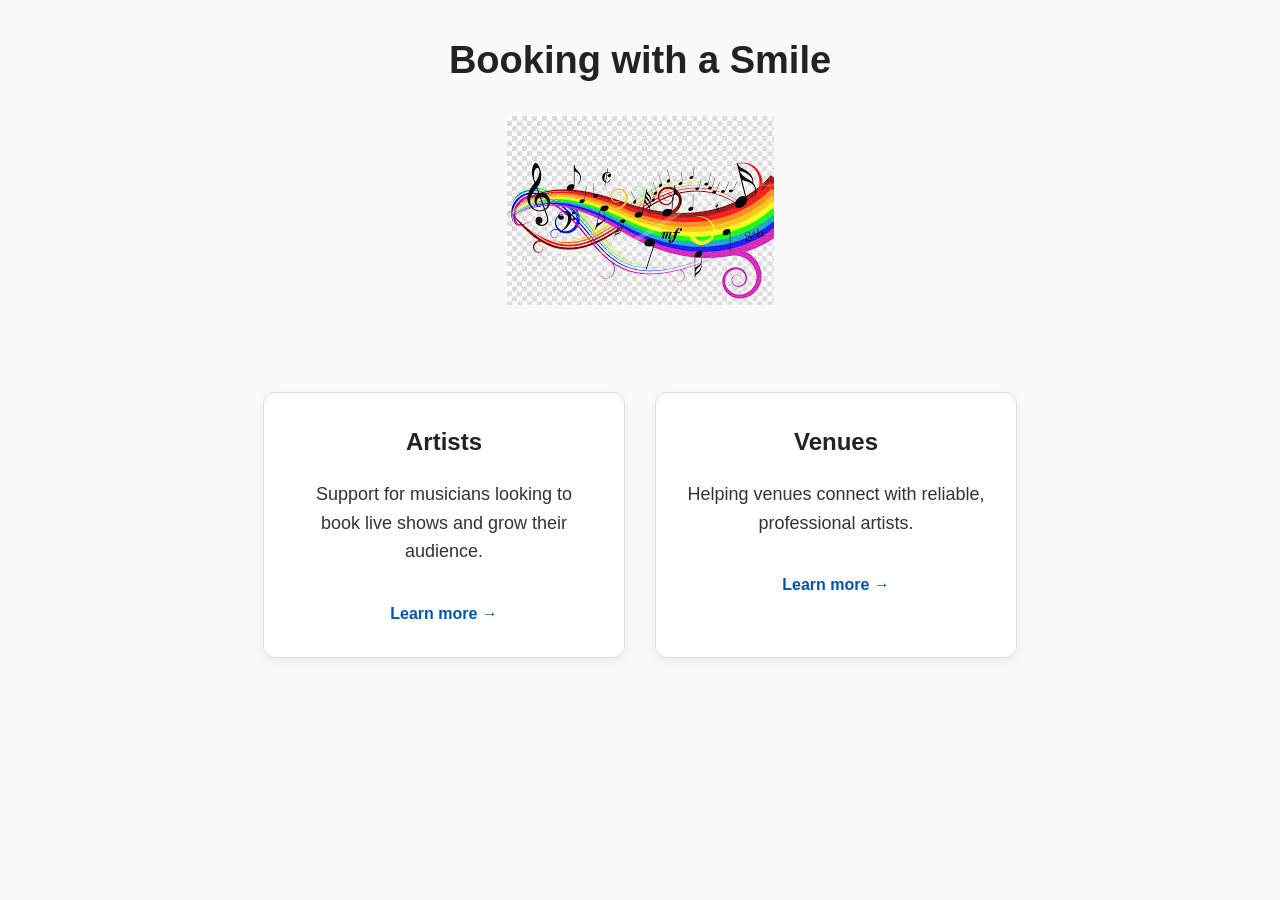
==== index.html @ a3db4158 "Add files via upload" ====
<!DOCTYPE html>
<html lang="en">
<head>
  <meta charset="UTF-8">
  <title>Booking with a Smile</title>
</head>
<body>

<h1>Booking with a Smile</h1>
<img src="images/booking-with-a-smile.jpg" alt="Booking with a Smile">
<section class="card-container">

  <div class="card">
    <h2>Artists</h2>
    <p>Support for musicians looking to book live shows and grow their audience.</p>
    <a href="artists.html">Learn more →</a>
  </div>

  <div class="card">
    <h2>Venues</h2>
    <p>Helping venues connect with reliable, professional artists.</p>
    <a href="venues.html">Learn more →</a>
  </div>

</section>
</section>
<link rel="stylesheet" href="style.css">
---- style.css ----
/* ---------- General Page Styles ---------- */
body {
    background-color: #f0f4f8;   /* light background for readability */
    font-family: Arial, sans-serif;
    text-align: center;           /* centers everything horizontally */
    margin: 0;                    /* removes default browser margin */
    padding: 20px;                /* adds space around content */
}

/* ---------- Headings ---------- */
h1 {
    font-size: 38px;              /* slightly larger */
    font-weight: bold;
    margin-bottom: 25px;
    color: #1f4fd8;
}

h2 {
    font-size: 28px;
    font-weight: bold;
    margin-bottom: 15px;
    color: #1f4fd8;
}
/* ---------- Paragraphs ---------- */
p {
    font-size: 18px;
    color: #333333;
    margin-bottom: 20px;
}

/* ---------- Buttons ---------- */
button {
    display: block;
    background-color: #1f4fd8;
    color: white;
    font-size: 16px;
    padding: 30px;
    margin: 40px auto;
    border: none;
    border-radius: 6px;
    cursor: pointer;
}

/* Hover effect for blue button */
button:hover {
    background-color: #163aa9;       /* darkens blue */
    transform: scale(1.05);           /* subtle pop */
    transition: all 0.3s ease;        /* smooth transition */
}

/* Special button styling (orange) */
.special {
    background-color: #ff5733;  /* orange */
    color: white;
    font-weight: bold;
    font-size: 18px;
    padding: 15px;
    border-radius: 6px;
    text-align: center;
}

button.special {
    padding: 60px;          /* large button size */
    margin-top: 150px;      /* spacing between buttons */
    font-size: 20px;
}

/* Hover effect for orange button */
button.special:hover {
    background-color: #ff8866;    /* lighter orange */
    transform: scale(1.05);
    transition: all 0.3s ease;
}

/* ---------- Header ---------- */
header {
    background-color: #a8c4ff;   /* slightly darker blue */
    padding: 30px;
    border-radius: 8px;
    box-shadow: 0 4px 6px rgba(0,0,0,0.1);
}

/* ---------- Main Section ---------- */
main {
    background-color: #f8f9fb;   /* very light gray */
    padding: 40px;
    margin-top: 50px;
    margin-bottom: 40px;
    border-radius: 8px;
    box-shadow: 0 2px 4px rgba(0,0,0,0.05);
}

/* ---------- About Section ---------- */
.about {
    text-align: center;
    margin-top: 60px;
    margin-bottom: 40px;
    padding: 20px;
}

/* ---------- Footer ---------- */
footer {
    background-color: #f0f4f8;
    padding: 20px;
    margin-top: 50px;
    border-radius: 6px;
    font-size: 14px;
    color: #666666;
    text-align: center;
    box-shadow: 0 1px 3px rgba(0,0,0,0.05);
}
nav {
    margin: 20px 0;
    font-size: 18px;
}

nav a {
    color: #1f4fd8;
    text-decoration: none;
    margin: 0 10px;
}

nav a:hover {
    text-decoration: underline;
}
.home-image {
    display: block;
    margin: 20px auto;  /* centers the image */
    max-width: 80%;     /* keeps it from being too large */
    border-radius: 8px; /* optional: rounded corners */
    box-shadow: 0 4px 6px rgba(0,0,0,0.1); /* subtle shadow */
}
.learning-list {
    list-style-type: disc;
    max-width: 500px;
    margin: 20px auto;
    text-align: left;
    font-size: 18px;
}


.contact-form {
    max-width: 500px;
    margin: 30px auto;
    text-align: left;
}

.contact-form label {
    font-weight: bold;
}

.contact-form input,
.contact-form textarea {
    width: 100%;
    padding: 10px;
    margin-top: 5px;
    border: 1px solid #cccccc;
    border-radius: 4px;
    font-size: 16px;
}

.contact-form button {
    margin-top: 15px;
    padding: 12px 20px;
    background-color: #1f4fd8;
    color: white;
    border: none;
    border-radius: 6px;
    font-size: 16px;
    cursor: pointer;
}

.contact-form button:hover {
    background-color: #163aa9;
}
.learning-list li {
    transition: background-color 0.3s ease, color 0.3s ease;
    padding: 5px;
    border-radius: 4px;
}

.learning-list li:hover {
    background-color: #dbe7f7;  /* light blue highlight */
    color: #1f4fd8;             /* text color matches site blue */
    cursor: default;
}
.camel-image {
    max-width: 80%;                                 
    display: block;                                 
    margin: 20px auto;                              
    border-radius: 12px;                            
    box-shadow: 0 4px 10px rgba(0,0,0,0.2);        
    border: 5px solid #ffcc66;                      
    padding: 5px;                                   
    filter: brightness(1.1) contrast(1.2) sepia(0.2);  
    transition: transform 0.3s ease, filter 0.3s ease;  
}
.camel-image:hover {
    transform: scale(1.05) rotate(2deg);           
    filter: brightness(1.2) contrast(1.3) sepia(0.25);  
}
/* --- Smooth Scroll and Button Hover Pop --- */
html {
    scroll-behavior: smooth;
}
button:hover {
    background-color: #163aa9;        
    transform: scale(1.05);            
    transition: transform 0.2s ease, background-color 0.2s ease; 
}
/* --- Footer Polish --- */
footer {
    background-color: #f0f4f8;        
    padding: 25px 20px;               
    text-align: center;
    font-size: 14px;
    color: #444444;                   
    border-top: 2px solid #a8c4ff;    
}
footer a {
    color: #1f4fd8;                   
    text-decoration: none;
}
footer a:hover {
    text-decoration: underline;        
}
/* --- About Page List Hover (Optional) --- */
.learning-list li {
    transition: background-color 0.3s ease, color 0.3s ease;
    padding: 5px;
    border-radius: 4px;
}
.learning-list li:hover {
    background-color: #dbe7f7;  
    color: #1f4fd8;             
    cursor: default;
}

/* Styling for text under Camel image */
.image-text {
    text-align: center;      /* centers the text under the image */
    font-size: 18px;         /* makes it readable */
    color: #222;             /* dark color so it stands out */
    font-style: italic;      /* optional: makes it look professional */
    margin-top: 10px;        /* space between image and text */
    margin-bottom: 20px;     /* space after the text */
}
.image-container {
    text-align: center;    /* centers everything inside */
    margin-top: 20px;      /* space above the container */
}

.image-text {
    font-size: 18px;
    color: #222;
    font-style: italic;
    margin-top: 10px;      /* space between image and text */
}
.image-text-top {
    font-size: 18px;
    color: #222;
    text-align: center;
    margin-bottom: 10px;
}
.home-options {
    display: flex;
    justify-content: center;
    gap: 20px;
    margin: 20px 0;
}

.option-box {
    border: 2px solid gold;
    padding: 20px;
    width: 200px;
    text-align: center;
    border-radius: 10px;
    background-color: #f0f8ff; /* soft blue background */
    cursor: pointer;
    transition: transform 0.3s, box-shadow 0.3s;
}

.option-box:hover {
    transform: translateY(-5px);
    box-shadow: 0 5px 15px rgba(0,0,0,0.2);
}
/* Booking page styles */
body {
    font-family: Arial, sans-serif;
    background-color: #fdfdfd;
    padding: 20px;
}

h1, h2, h3 {
    color: #333;
}

input[type="checkbox"] {
    margin-right: 10px;
    transform: scale(1.2);
}

input[type="range"] {
    width: 100%;
    margin: 10px 0 20px 0;
}

button {
    padding: 10px 20px;
    background-color: #0077cc;
    color: white;
    border: none;
    border-radius: 5px;
    cursor: pointer;
    transition: background-color 0.3s;
}

button:hover {
    background-color: #005fa3;
}
.option-box {
    text-decoration: none;  /* remove underline from links */
    color: inherit;          /* keep text color same as before */
    display: flex;
    flex-direction: column;
    justify-content: center;
    align-items: center;
}
.main-nav {
  background: #f0f4f8;
  padding: 15px;
  text-align: center;
}

.main-nav a {
  margin: 0 15px;
  text-decoration: none;
  color: #333;
  font-weight: bold;
}

.main-nav a:hover {
  color: #0077cc;
}

.card-container {
  display: flex;
  gap: 30px;
  padding: 40px;
  justify-content: center;
  max-width: 900px;
  margin: 40px auto;
}
.card {
  background: #ffffff;
  border: 1px solid #ddd;
  border-radius: 8px;
  padding: 25px;
  width: 300px;
  text-align: center;
}

.card h2 {
  margin-top: 0;
}

.card a {
  display: inline-block;
  margin-top: 15px;
  color: #0077cc;
  text-decoration: none;
  font-weight: bold;
}

.card a:hover {
  text-decoration: underline;
}
.card-container {
  display: flex !important;
  flex-direction: row !important;
  justify-content: center !important;
  align-items: stretch !important;
  gap: 30px !important;
}
/* --- Global font and body style --- */
body {
  font-family: 'Segoe UI', Tahoma, Geneva, Verdana, sans-serif;
  line-height: 1.6;
  color: #333;
  margin: 0;
  padding: 0;
  background: #f9f9f9;
}

/* --- Headings --- */
h1, h2 {
  color: #222;
}

h1 {
  text-align: center;
  margin-top: 30px;
}

h2 {
  font-size: 1.5em;
  margin-bottom: 15px;
}

/* --- Navigation polish --- */
.main-nav {
  background: #e0f0ff;
  padding: 15px;
  text-align: center;
  box-shadow: 0 2px 5px rgba(0,0,0,0.1);
}

.main-nav a {
  margin: 0 20px;
  text-decoration: none;
  color: #0055aa;
  font-weight: bold;
  font-size: 1.1em;
}

.main-nav a:hover {
  color: #ff6600;
  text-decoration: underline;
}

/* --- Card polish --- */
.card-container {
  display: flex;
  justify-content: center;
  gap: 30px;
  max-width: 900px;
  margin: 40px auto;
  flex-wrap: wrap;
}

.card {
  background: #ffffff;
  border: 1px solid #ddd;
  border-radius: 12px;
  padding: 30px;
  width: 300px;
  text-align: center;
  box-shadow: 0 4px 10px rgba(0,0,0,0.05);
  transition: transform 0.3s, box-shadow 0.3s;
}

.card:hover {
  transform: translateY(-5px);
  box-shadow: 0 8px 20px rgba(0,0,0,0.1);
}

.card a {
  display: inline-block;
  margin-top: 15px;
  color: #0055aa;
  text-decoration: none;
  font-weight: bold;
}

.card a:hover {
  text-decoration: underline;
  color: #ff6600;
}
/* Contact Form Styling */
form {
  background: #f9f9f9;
  padding: 25px;
  border-radius: 8px;
  box-shadow: 0 4px 10px rgba(0,0,0,0.1);
}

input, textarea {
  font-size: 16px;
  border: 1px solid #ccc;
  border-radius: 4px;
}

button {
  background: #222;
  color: white;
  border: none;
  border-radius: 4px;
  cursor: pointer;
}

button:hover {
  background: #444;
}

#form-message {
  color: green;
}
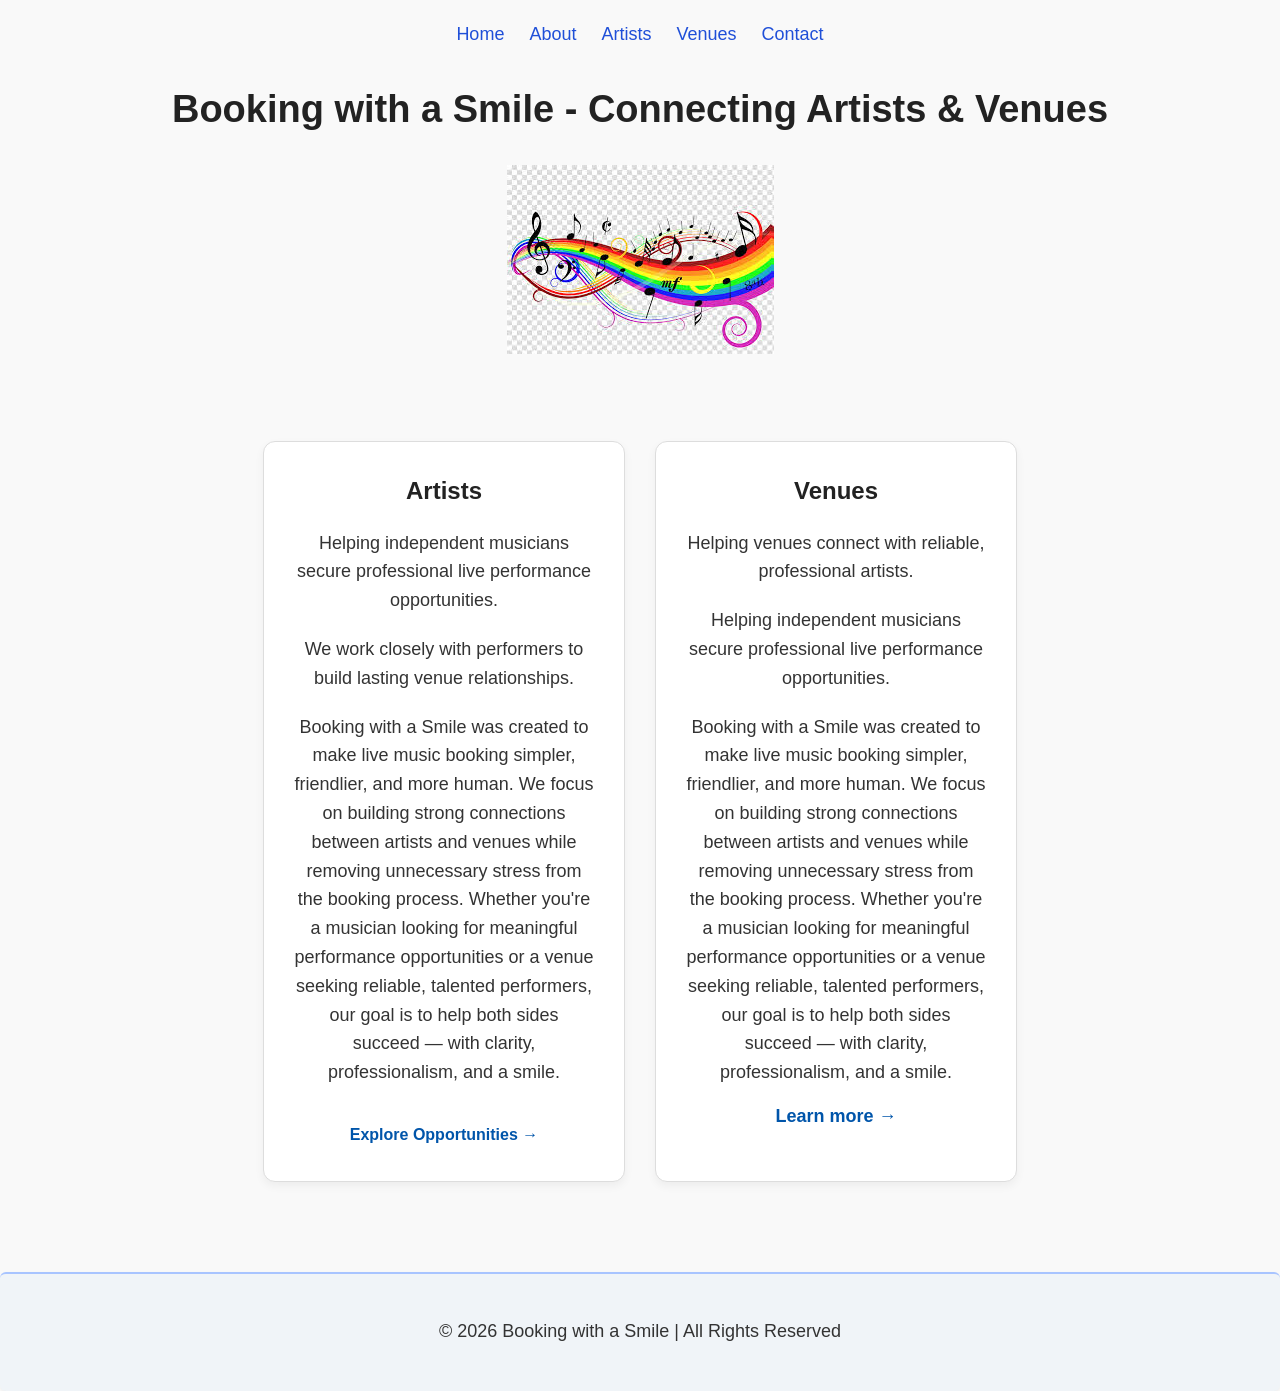
==== commit fff17901: "Update index.html" ====
--- a/index.html
+++ b/index.html
@@ -3,25 +3,46 @@
 <head>
   <meta charset="UTF-8">
   <title>Booking with a Smile</title>
+<link rel="stylesheet" href="style.css">
 </head>
 <body>
-
-<h1>Booking with a Smile</h1>
+<nav class="navbar">
+  <a href="index.html">Home</a>
+  <a href="about.html">About</a>
+  <a href="artists.html">Artists</a>
+  <a href="venues.html">Venues</a>
+  <a href="contact.html">Contact</a>
+</nav>
+<h1>Booking with a Smile - Connecting Artists & Venues</h1>
 <img src="images/booking-with-a-smile.jpg" alt="Booking with a Smile">
 <section class="card-container">
 
   <div class="card">
     <h2>Artists</h2>
-    <p>Support for musicians looking to book live shows and grow their audience.</p>
-    <a href="artists.html">Learn more →</a>
+    <p>Helping independent musicians secure professional live performance opportunities.</p>
+    <p>We work closely with performers to build lasting venue relationships.</p>
+    <p>Booking with a Smile was created to make live music booking simpler, friendlier, and more human. We focus on building strong connections between artists and venues while removing unnecessary stress from the booking process.
+       Whether you're a musician looking for meaningful performance opportunities or a venue seeking reliable, talented performers, our goal is to help both sides succeed — with clarity, professionalism, and a smile.</p>
+    <a href="artists.html">Explore Opportunities →</a>
   </div>
 
   <div class="card">
     <h2>Venues</h2>
     <p>Helping venues connect with reliable, professional artists.</p>
+    <p>Helping independent musicians secure professional live performance opportunities.</p>
+    <p> Booking with a Smile was created to make live music booking simpler, friendlier, and more human. We focus on building strong connections between artists and venues while removing unnecessary stress from the booking process.
+    Whether you're a musician looking for meaningful performance opportunities or a venue seeking reliable, talented performers, our goal is to help both sides succeed — with clarity, professionalism, and a smile.
     <a href="venues.html">Learn more →</a>
   </div>
 
 </section>
-</section>
-<link rel="stylesheet" href="style.css">
+<footer>
+  <p>© 2026 Booking with a Smile | All Rights Reserved</p>
+</footer>
+</body>
+</html>
+
+
+
+
+
